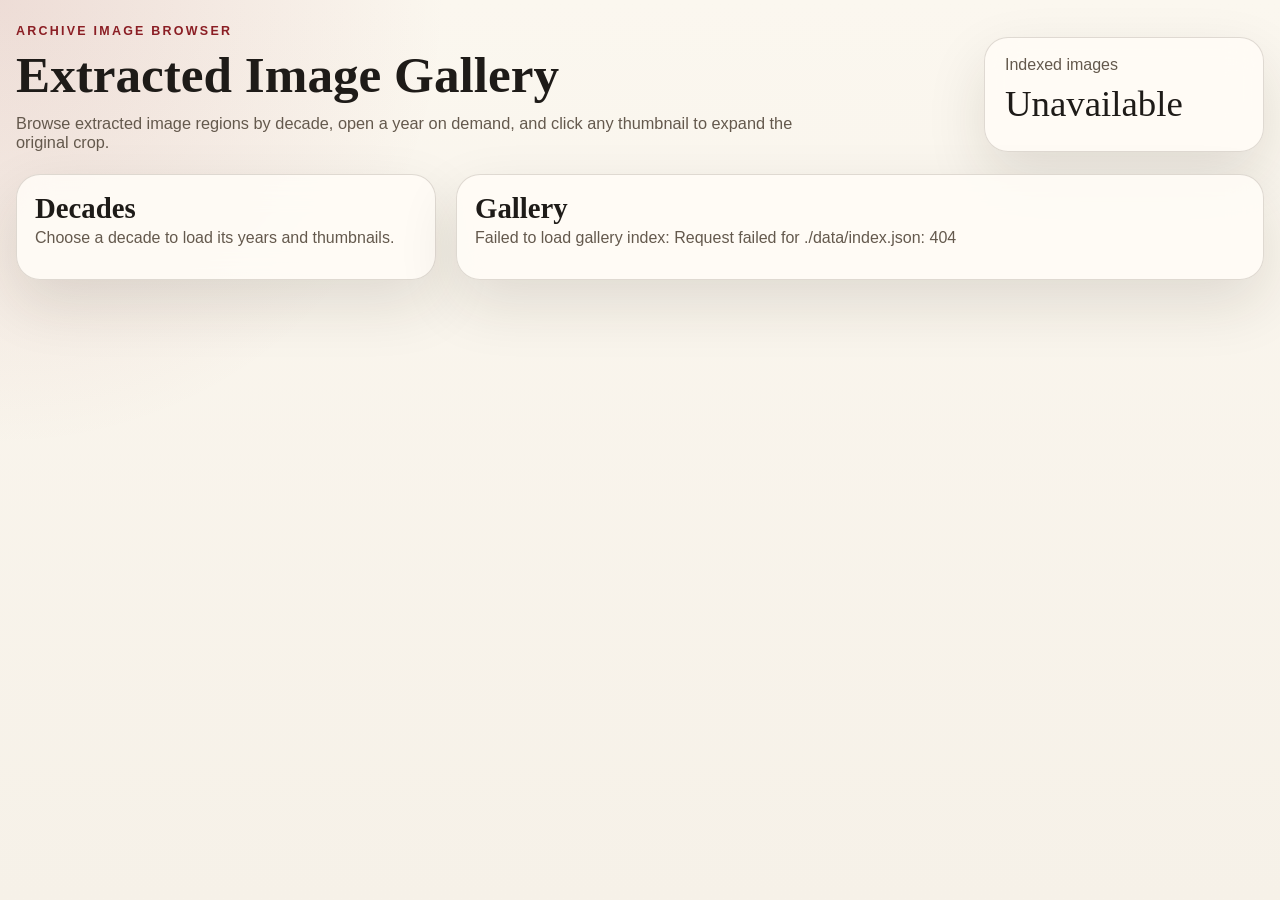
==== data_pipeline/analyze_img_extraction/gallery/index.html @ 6dde643d "untested analyzeer" ====
<!DOCTYPE html>
<html lang="en">
  <head>
    <meta charset="utf-8" />
    <meta name="viewport" content="width=device-width, initial-scale=1" />
    <title>Extracted Image Gallery</title>
    <link rel="stylesheet" href="./styles.css" />
  </head>
  <body>
    <div class="page-shell">
      <header class="page-header">
        <div>
          <p class="eyebrow">Archive Image Browser</p>
          <h1>Extracted Image Gallery</h1>
          <p class="header-copy">
            Browse extracted image regions by decade, open a year on demand, and click any
            thumbnail to expand the original crop.
          </p>
        </div>
        <div class="summary-card">
          <p class="summary-label">Indexed images</p>
          <p class="summary-value" id="total-image-count">Loading...</p>
          <p class="summary-note" id="generation-note"></p>
        </div>
      </header>

      <main class="page-layout">
        <aside class="panel panel-left">
          <div class="panel-heading">
            <h2>Decades</h2>
            <p>Choose a decade to load its years and thumbnails.</p>
          </div>
          <div id="decade-list" class="decade-list" aria-live="polite"></div>
        </aside>

        <section class="panel panel-right">
          <div class="panel-heading">
            <h2 id="detail-title">Gallery</h2>
            <p id="detail-subtitle">Loading decade summaries...</p>
          </div>
          <div id="year-sections" class="year-sections" aria-live="polite"></div>
        </section>
      </main>
    </div>

    <dialog id="lightbox" class="lightbox">
      <div class="lightbox-shell">
        <button id="lightbox-close" class="lightbox-close" type="button" aria-label="Close image">
          Close
        </button>
        <img id="lightbox-image" class="lightbox-image" alt="" />
        <div class="lightbox-meta">
          <h3 id="lightbox-title"></h3>
          <p id="lightbox-caption"></p>
          <a id="lightbox-link" target="_blank" rel="noreferrer">Open original image</a>
        </div>
      </div>
    </dialog>

    <script src="./app.js" type="module"></script>
  </body>
</html>
---- data_pipeline/analyze_img_extraction/gallery/styles.css ----
:root {
  --bg: #f6f1e8;
  --panel: rgba(255, 252, 246, 0.88);
  --panel-strong: rgba(255, 248, 236, 0.96);
  --ink: #1e1b18;
  --muted: #64594d;
  --line: rgba(58, 41, 25, 0.16);
  --accent: #8b1e24;
  --accent-soft: rgba(139, 30, 36, 0.1);
  --shadow: 0 24px 60px rgba(44, 31, 18, 0.12);
  --radius-lg: 24px;
  --radius-md: 16px;
  --radius-sm: 12px;
  --sans: "Avenir Next", "Segoe UI", sans-serif;
  --serif: "Iowan Old Style", "Palatino Linotype", "Book Antiqua", serif;
}

* {
  box-sizing: border-box;
}

html,
body {
  margin: 0;
  min-height: 100%;
}

body {
  background:
    radial-gradient(circle at top left, rgba(139, 30, 36, 0.12), transparent 28rem),
    linear-gradient(180deg, #fbf7ef 0%, var(--bg) 100%);
  color: var(--ink);
  font-family: var(--sans);
}

button,
input,
select,
textarea {
  font: inherit;
}

.page-shell {
  width: min(1500px, calc(100vw - 32px));
  margin: 0 auto;
  padding: 24px 0 40px;
}

.page-header {
  display: grid;
  grid-template-columns: minmax(0, 1fr) 280px;
  gap: 20px;
  align-items: end;
  margin-bottom: 22px;
}

.eyebrow {
  margin: 0 0 10px;
  color: var(--accent);
  font-size: 0.78rem;
  font-weight: 700;
  letter-spacing: 0.18em;
  text-transform: uppercase;
}

h1,
h2,
h3 {
  font-family: var(--serif);
  line-height: 1.05;
}

h1 {
  margin: 0;
  font-size: clamp(2.5rem, 4vw, 4.6rem);
}

.header-copy {
  max-width: 52rem;
  margin: 12px 0 0;
  color: var(--muted);
  font-size: 1.02rem;
}

.summary-card,
.panel {
  border: 1px solid var(--line);
  border-radius: var(--radius-lg);
  background: var(--panel);
  box-shadow: var(--shadow);
  backdrop-filter: blur(16px);
}

.summary-card {
  padding: 18px 20px;
}

.summary-label,
.summary-note {
  margin: 0;
  color: var(--muted);
}

.summary-value {
  margin: 8px 0;
  font-family: var(--serif);
  font-size: 2.3rem;
}

.page-layout {
  display: grid;
  grid-template-columns: minmax(320px, 420px) minmax(0, 1fr);
  gap: 20px;
}

.panel {
  padding: 18px;
}

.panel-heading {
  margin-bottom: 14px;
}

.panel-heading h2 {
  margin: 0 0 6px;
  font-size: 1.8rem;
}

.panel-heading p {
  margin: 0;
  color: var(--muted);
}

.decade-list,
.year-sections {
  display: grid;
  gap: 14px;
}

.decade-card,
.year-toggle,
.image-card,
.lightbox-close {
  border: 0;
  cursor: pointer;
}

.decade-card,
.year-toggle {
  width: 100%;
  text-align: left;
  border: 1px solid transparent;
  border-radius: var(--radius-md);
  background: var(--panel-strong);
  transition: transform 180ms ease, border-color 180ms ease, background 180ms ease;
}

.decade-card:hover,
.year-toggle:hover {
  transform: translateY(-1px);
  border-color: rgba(139, 30, 36, 0.32);
}

.decade-card.is-active {
  border-color: rgba(139, 30, 36, 0.48);
  background: rgba(255, 243, 238, 0.98);
}

.decade-card {
  padding: 14px;
}

.decade-meta h3,
.year-heading h3 {
  margin: 0 0 4px;
  font-size: 1.45rem;
}

.decade-meta p,
.year-heading p {
  margin: 0;
  color: var(--muted);
}

.preview-strip {
  display: grid;
  grid-template-columns: repeat(4, minmax(0, 1fr));
  gap: 8px;
  margin-top: 12px;
}

.preview-thumb {
  width: 100%;
  aspect-ratio: 1 / 1;
  object-fit: cover;
  border-radius: 10px;
  background: rgba(78, 61, 45, 0.08);
}

.year-section {
  border: 1px solid var(--line);
  border-radius: var(--radius-md);
  background: rgba(255, 253, 248, 0.85);
  overflow: hidden;
}

.year-section.is-open {
  border-color: rgba(139, 30, 36, 0.3);
}

.year-toggle {
  padding: 14px;
}

.year-body {
  padding: 0 14px 14px;
}

.image-grid {
  display: grid;
  grid-template-columns: repeat(auto-fill, minmax(170px, 1fr));
  gap: 12px;
}

.image-card {
  padding: 0;
  overflow: hidden;
  border-radius: 14px;
  background: #fffdf9;
  border: 1px solid rgba(62, 49, 36, 0.12);
  box-shadow: 0 10px 24px rgba(44, 31, 18, 0.08);
  transition: transform 180ms ease, box-shadow 180ms ease;
}

.image-card:hover {
  transform: translateY(-2px);
  box-shadow: 0 14px 28px rgba(44, 31, 18, 0.12);
}

.image-card-thumb {
  display: block;
  width: 100%;
  aspect-ratio: 1 / 1;
  object-fit: cover;
  background: rgba(78, 61, 45, 0.08);
}

.image-card-caption {
  display: grid;
  gap: 4px;
  padding: 10px 12px 12px;
}

.image-card-caption strong {
  font-size: 0.92rem;
}

.image-card-caption span {
  color: var(--muted);
  font-size: 0.84rem;
}

.lightbox {
  width: min(92vw, 1080px);
  border: 0;
  padding: 0;
  border-radius: 24px;
  background: rgba(255, 250, 241, 0.98);
  box-shadow: 0 30px 80px rgba(14, 10, 6, 0.34);
}

.lightbox::backdrop {
  background: rgba(20, 13, 8, 0.7);
  backdrop-filter: blur(4px);
}

.lightbox-shell {
  padding: 16px;
}

.lightbox-close {
  display: inline-flex;
  justify-content: center;
  align-items: center;
  margin-left: auto;
  margin-bottom: 14px;
  padding: 10px 14px;
  border-radius: 999px;
  background: var(--accent-soft);
  color: var(--accent);
  font-weight: 700;
}

.lightbox-image {
  display: block;
  width: 100%;
  max-height: 72vh;
  object-fit: contain;
  border-radius: 16px;
  background: rgba(78, 61, 45, 0.08);
}

.lightbox-meta {
  padding: 16px 4px 4px;
}

.lightbox-meta h3 {
  margin: 0 0 8px;
  font-size: 1.8rem;
}

.lightbox-meta p {
  margin: 0 0 10px;
  color: var(--muted);
}

.lightbox-meta a {
  color: var(--accent);
  font-weight: 700;
  text-decoration: none;
}

@media (max-width: 1100px) {
  .page-header,
  .page-layout {
    grid-template-columns: 1fr;
  }
}

@media (max-width: 700px) {
  .page-shell {
    width: min(100vw - 18px, 100%);
    padding-top: 14px;
  }

  .panel,
  .summary-card {
    border-radius: 18px;
  }

  .preview-strip {
    grid-template-columns: repeat(4, minmax(0, 1fr));
  }

  .image-grid {
    grid-template-columns: repeat(2, minmax(0, 1fr));
  }
}
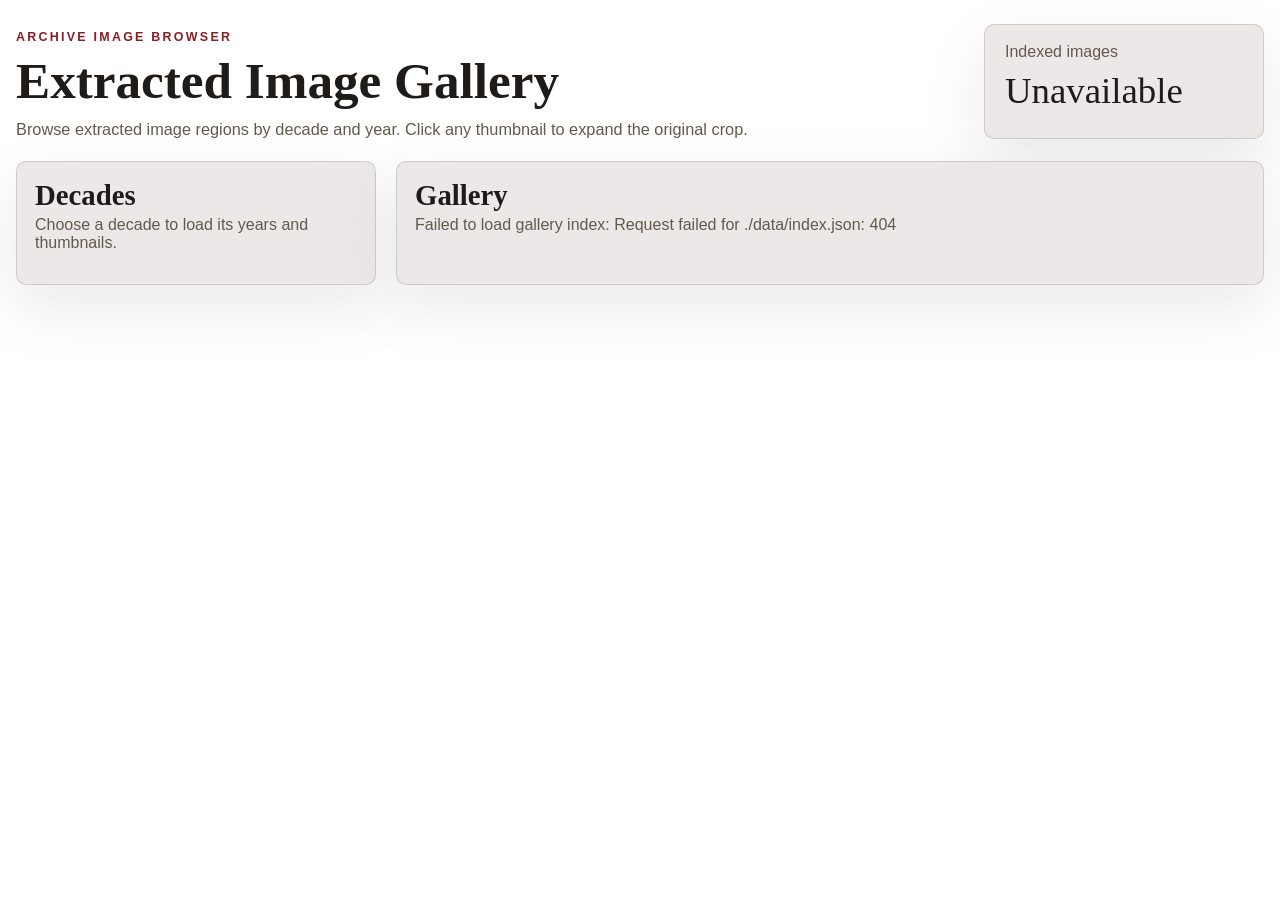
==== commit 61eee2fb: "photo viewer in html" ====
--- a/data_pipeline/analyze_img_extraction/gallery/index.html
+++ b/data_pipeline/analyze_img_extraction/gallery/index.html
@@ -13,7 +13,7 @@
           <p class="eyebrow">Archive Image Browser</p>
           <h1>Extracted Image Gallery</h1>
           <p class="header-copy">
-            Browse extracted image regions by decade, open a year on demand, and click any
+            Browse extracted image regions by decade and year. Click any
             thumbnail to expand the original crop.
           </p>
         </div>
@@ -45,19 +45,33 @@
 
     <dialog id="lightbox" class="lightbox">
       <div class="lightbox-shell">
-        <button id="lightbox-close" class="lightbox-close" type="button" aria-label="Close image">
-          Close
+        <div class="lightbox-toolbar">
+          <button id="lightbox-rotate-left" class="lightbox-tool" type="button" aria-label="Rotate image left">
+            ↺
+          </button>
+          <button id="lightbox-rotate-right" class="lightbox-tool" type="button" aria-label="Rotate image right">
+            ↻
+          </button>
+          <button id="lightbox-close" class="lightbox-close" type="button" aria-label="Close image">
+            ×
+          </button>
+        </div>
+        <button id="lightbox-prev" class="lightbox-nav lightbox-nav-prev" type="button" aria-label="Previous image">
+          ‹
         </button>
-        <img id="lightbox-image" class="lightbox-image" alt="" />
-        <div class="lightbox-meta">
-          <h3 id="lightbox-title"></h3>
-          <p id="lightbox-caption"></p>
-          <a id="lightbox-link" target="_blank" rel="noreferrer">Open original image</a>
+        <div class="lightbox-stage">
+          <img id="lightbox-image" class="lightbox-image" alt="" />
+          <div class="lightbox-meta">
+            <h3 id="lightbox-title"></h3>
+            <p id="lightbox-caption"></p>
+          </div>
         </div>
+        <button id="lightbox-next" class="lightbox-nav lightbox-nav-next" type="button" aria-label="Next image">
+          ›
+        </button>
       </div>
     </dialog>
 
     <script src="./app.js" type="module"></script>
   </body>
 </html>
-
--- a/data_pipeline/analyze_img_extraction/gallery/styles.css
+++ b/data_pipeline/analyze_img_extraction/gallery/styles.css
@@ -1,16 +1,16 @@
 :root {
-  --bg: #f6f1e8;
-  --panel: rgba(255, 252, 246, 0.88);
-  --panel-strong: rgba(255, 248, 236, 0.96);
+  --bg: #eeeeee;
+  --panel: rgba(235, 229, 229, 0.88);
+  --panel-strong: rgba(205, 197, 197, 0.96);
   --ink: #1e1b18;
   --muted: #64594d;
   --line: rgba(58, 41, 25, 0.16);
   --accent: #8b1e24;
   --accent-soft: rgba(139, 30, 36, 0.1);
-  --shadow: 0 24px 60px rgba(44, 31, 18, 0.12);
-  --radius-lg: 24px;
-  --radius-md: 16px;
-  --radius-sm: 12px;
+  --shadow: 0 24px 60px rgba(86, 84, 82, 0.12);
+  --radius-lg: 10px;
+  --radius-md: 5px;
+  --radius-sm: 2px;
   --sans: "Avenir Next", "Segoe UI", sans-serif;
   --serif: "Iowan Old Style", "Palatino Linotype", "Book Antiqua", serif;
 }
@@ -27,8 +27,8 @@
 
 body {
   background:
-    radial-gradient(circle at top left, rgba(139, 30, 36, 0.12), transparent 28rem),
-    linear-gradient(180deg, #fbf7ef 0%, var(--bg) 100%);
+    /* radial-gradient(circle at top left, rgba(139, 30, 36, 0.12), transparent 28rem), */
+    linear-gradient(10deg, #fefefe 30%, #fefefe, 100%);
   color: var(--ink);
   font-family: var(--sans);
 }
@@ -109,7 +109,7 @@
 
 .page-layout {
   display: grid;
-  grid-template-columns: minmax(320px, 420px) minmax(0, 1fr);
+  grid-template-columns: minmax(280px, 360px) minmax(0, 1fr);
   gap: 20px;
 }
 
@@ -163,17 +163,24 @@
 
 .decade-card.is-active {
   border-color: rgba(139, 30, 36, 0.48);
-  background: rgba(255, 243, 238, 0.98);
+  background: rgba(245, 243, 243, 0.98);
 }
 
 .decade-card {
-  padding: 14px;
+  padding: 12px 14px;
+}
+
+.decade-meta {
+  display: grid;
+  grid-template-columns: auto minmax(0, 1fr);
+  gap: 12px;
+  align-items: baseline;
 }
 
 .decade-meta h3,
 .year-heading h3 {
   margin: 0 0 4px;
-  font-size: 1.45rem;
+  font-size: 1.25rem;
 }
 
 .decade-meta p,
@@ -182,25 +189,21 @@
   color: var(--muted);
 }
 
-.preview-strip {
-  display: grid;
-  grid-template-columns: repeat(4, minmax(0, 1fr));
-  gap: 8px;
-  margin-top: 12px;
-}
-
-.preview-thumb {
-  width: 100%;
-  aspect-ratio: 1 / 1;
-  object-fit: cover;
-  border-radius: 10px;
-  background: rgba(78, 61, 45, 0.08);
+.decade-meta h3 {
+  margin: 0;
+  font-size: 1.2rem;
+}
+
+.decade-meta p {
+  text-align: right;
+  font-size: 0.9rem;
+  white-space: nowrap;
 }
 
 .year-section {
   border: 1px solid var(--line);
   border-radius: var(--radius-md);
-  background: rgba(255, 253, 248, 0.85);
+  background: rgba(253, 248, 248, 0.85);
   overflow: hidden;
 }
 
@@ -212,14 +215,57 @@
   padding: 14px;
 }
 
+.year-heading {
+  display: grid;
+  grid-template-columns: auto minmax(0, 1fr);
+  gap: 12px;
+  align-items: baseline;
+}
+
+.year-heading h3 {
+  margin: 0;
+  font-size: 1.2rem;
+}
+
+.year-heading p {
+  text-align: right;
+  font-size: 0.9rem;
+  white-space: nowrap;
+}
+
 .year-body {
   padding: 0 14px 14px;
 }
 
+.label-group + .label-group {
+  margin-top: 18px;
+}
+
+.label-group-heading {
+  display: flex;
+  justify-content: space-between;
+  align-items: baseline;
+  gap: 12px;
+  margin: 0 0 10px;
+}
+
+.label-group-heading h4 {
+  margin: 0;
+  font-family: var(--serif);
+  font-size: 1.15rem;
+  text-transform: capitalize;
+}
+
+.label-group-heading p {
+  margin: 0;
+  color: var(--muted);
+  font-size: 0.88rem;
+}
+
 .image-grid {
   display: grid;
-  grid-template-columns: repeat(auto-fill, minmax(170px, 1fr));
-  gap: 12px;
+  grid-template-columns: repeat(auto-fill, minmax(88px, 1fr));
+  gap: 5px;
 }
 
 .image-card {
@@ -245,28 +291,14 @@
   background: rgba(78, 61, 45, 0.08);
 }
 
-.image-card-caption {
-  display: grid;
-  gap: 4px;
-  padding: 10px 12px 12px;
-}
-
-.image-card-caption strong {
-  font-size: 0.92rem;
-}
-
-.image-card-caption span {
-  color: var(--muted);
-  font-size: 0.84rem;
-}
-
 .lightbox {
-  width: min(92vw, 1080px);
+  width: min(96vw, 1320px);
   border: 0;
   padding: 0;
-  border-radius: 24px;
-  background: rgba(255, 250, 241, 0.98);
-  box-shadow: 0 30px 80px rgba(14, 10, 6, 0.34);
+  border-radius: 0;
+  background: transparent;
+  box-shadow: none;
+  overflow: visible;
 }
 
 .lightbox::backdrop {
@@ -275,49 +307,124 @@
 }
 
 .lightbox-shell {
-  padding: 16px;
-}
-
+  position: relative;
+  display: flex;
+  justify-content: center;
+  align-items: center;
+  min-height: 100vh;
+  padding: 24px 72px;
+}
+
+.lightbox-toolbar {
+  position: absolute;
+  top: 18px;
+  right: 18px;
+  z-index: 3;
+  display: flex;
+  align-items: center;
+  gap: 10px;
+}
+
+.lightbox-tool,
 .lightbox-close {
   display: inline-flex;
   justify-content: center;
   align-items: center;
-  margin-left: auto;
-  margin-bottom: 14px;
-  padding: 10px 14px;
+  width: 48px;
+  height: 48px;
+  padding: 0;
   border-radius: 999px;
-  background: var(--accent-soft);
-  color: var(--accent);
+  background: rgba(20, 13, 8, 0.58);
+  color: #fff;
   font-weight: 700;
+  font-size: 1.75rem;
+  line-height: 1;
+}
+
+.lightbox-tool {
+  font-size: 1.3rem;
+}
+
+.lightbox-nav {
+  position: absolute;
+  top: 50%;
+  z-index: 2;
+  display: inline-flex;
+  justify-content: center;
+  align-items: center;
+  width: 52px;
+  height: 52px;
+  margin-top: -26px;
+  border-radius: 999px;
+  background: rgba(20, 13, 8, 0.5);
+  color: #fff;
+  font-size: 2rem;
+  line-height: 1;
+}
+
+.lightbox-nav[hidden] {
+  display: none;
+}
+
+.lightbox-nav:disabled {
+  opacity: 0.35;
+  cursor: default;
+}
+
+.lightbox-nav-prev {
+  left: 12px;
+}
+
+.lightbox-nav-next {
+  right: 12px;
+}
+
+.lightbox-stage {
+  position: relative;
+  display: flex;
+  flex-direction: column;
+  align-items: center;
+  gap: 12px;
+  max-width: 100%;
+}
+
+.lightbox-meta {
+  order: -1;
 }
 
 .lightbox-image {
   display: block;
-  width: 100%;
-  max-height: 72vh;
+  max-width: min(88vw, 1220px);
+  /* max-height: 100vh-; */
+  max-height: calc(100vh - 200px);
+  width: auto;
+  height: auto;
   object-fit: contain;
-  border-radius: 16px;
-  background: rgba(78, 61, 45, 0.08);
+  border-radius: 14px;
+  background: transparent;
+  transition: transform 180ms ease;
 }
 
 .lightbox-meta {
-  padding: 16px 4px 4px;
+  position: static;
+  width: min(100%, 1220px);
+  max-width: min(88vw, 1220px);
+  padding: 10px 12px;
+  border-radius: 12px;
+  background: rgba(20, 13, 8, 0.58);
+  color: #fff;
+  backdrop-filter: blur(6px);
 }
 
 .lightbox-meta h3 {
-  margin: 0 0 8px;
-  font-size: 1.8rem;
+  margin: 0 0 4px;
+  font-size: 1rem;
 }
 
 .lightbox-meta p {
-  margin: 0 0 10px;
-  color: var(--muted);
-}
-
-.lightbox-meta a {
-  color: var(--accent);
-  font-weight: 700;
-  text-decoration: none;
+  margin: 0;
+  color: rgba(255, 255, 255, 0.86);
+  font-size: 0.92rem;
 }
 
 @media (max-width: 1100px) {
@@ -338,12 +445,36 @@
     border-radius: 18px;
   }
 
-  .preview-strip {
-    grid-template-columns: repeat(4, minmax(0, 1fr));
-  }
-
   .image-grid {
     grid-template-columns: repeat(2, minmax(0, 1fr));
   }
-}
-
+
+  .lightbox-shell {
+    padding: 18px 12px;
+  }
+
+  .lightbox-image {
+    max-width: calc(100vw - 24px);
+    max-height: calc(100vh - 200px);
+  }
+
+  .lightbox-meta {
+    width: calc(100vw - 24px);
+    max-width: calc(100vw - 24px);
+  }
+
+  .lightbox-nav {
+    width: 44px;
+    height: 44px;
+    margin-top: -22px;
+    font-size: 1.7rem;
+  }
+
+  .lightbox-nav-prev {
+    left: 6px;
+  }
+
+  .lightbox-nav-next {
+    right: 6px;
+  }
+}
